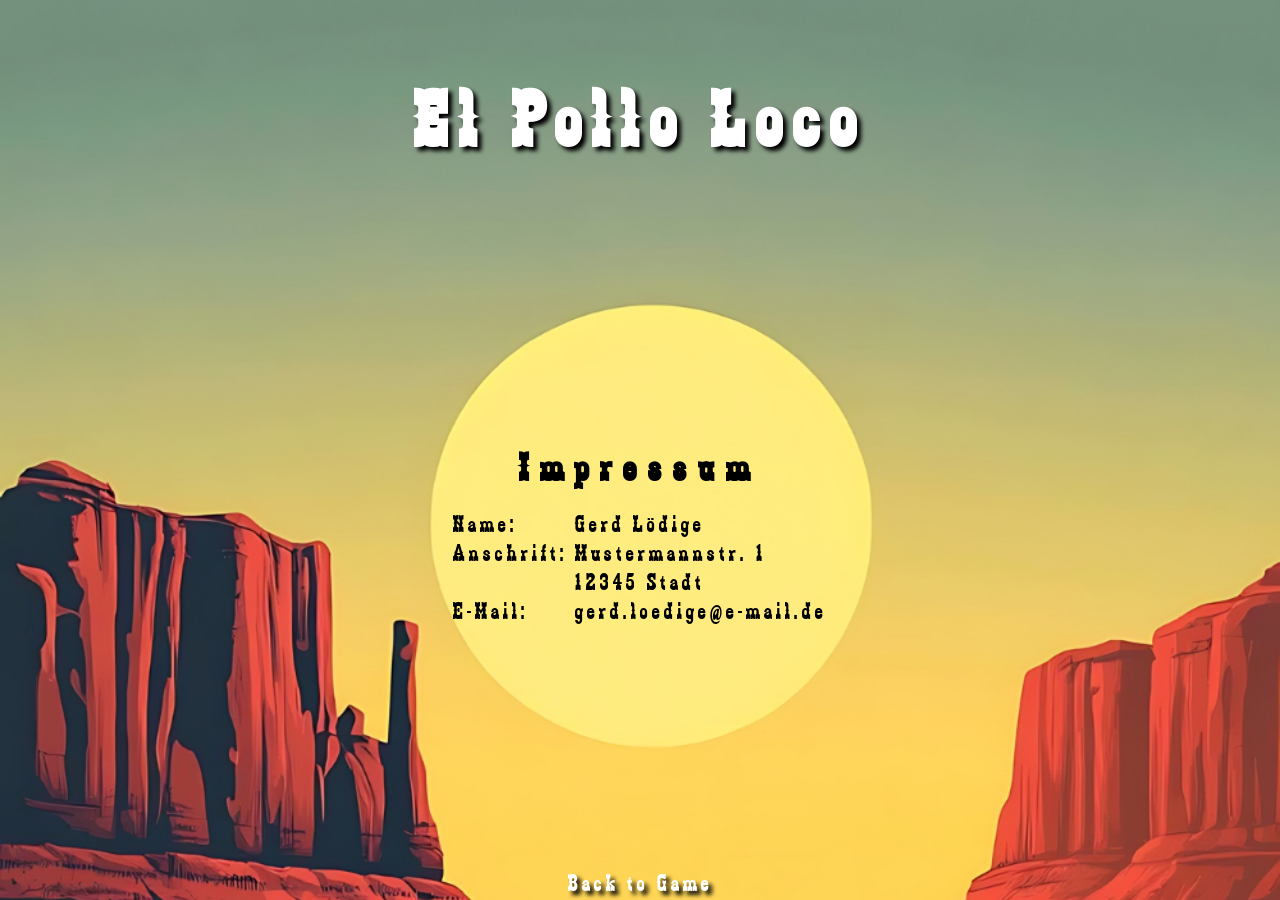
==== impressum.html @ 8bf4c2db "create Impressum" ====
<!DOCTYPE html>
<html lang="en">
<head>
    <meta charset="UTF-8">
    <meta name="viewport" content="width=device-width, initial-scale=1.0">
    <link rel="icon" href="img/11_favicon/Pepe_walk.png" type="image/png">
    <link rel="stylesheet" href="./style.css">
    <title>Impressum</title>
</head>
<body>
    <h1>El Pollo Loco</h1>
    <main class="main_wrapper_impressum">
        <div class="container_impressum">
            <h2>Impressum</h2>
            <table>
                <tr>
                    <td class="first_column_impressum">Name: </td>
                    <td>Gerd Lödige</td>
                </tr>
                <tr>
                    <td>Anschrift: </td>
                    <td>Mustermannstr. 1 </td>
                </tr>
                <tr>
                    <td></td>
                    <td>12345 Stadt</td>
                </tr>
                <tr>
                    <td>E-Mail: </td>
                    <td>gerd.loedige@e-mail.de</td>
                </tr>
            </table>
        </div>
    </main>
    <footer>
        <a href="./index.html">Back to Game</a>
    </footer>
    
</body>
</html>
---- style.css ----
@font-face {
    font-family: zabra;
    src: url('font/Zabars.ttf');

}

body {
    display: flex;
    flex-direction: column;
    background-image: url('./img/5_background/wild_desert_landscape_02.jpg');
    background-size: cover;
    height: 100vh;
    margin: 0;
}

h1 {
    font-family: zabra;
    color: white;
    text-shadow: 4px 4px 4px #000000;
    font-size: 80px;
    letter-spacing: 12px;
    margin: 20px 20px 20px 20px;
    margin-top: clamp(20px, 26.67vh - 166.67px, 100px);
    text-align: center;
}

h2{
    font-family: zabra;
    color: white;
    text-shadow: 4px 4px 4px #000000;
    font-size: 40px;
    letter-spacing: 12px;
    margin: 20px;
    text-align: center;
}

h3 {
    margin: 0;
    letter-spacing: 3px;
}

.startButton{
    font-family: zabra;
    font-size: 30px;
    color: #512B0C;
    letter-spacing: 3px;
    padding: 10px 20px;
    background: radial-gradient(circle, rgba(255, 221, 0, 1) 50%, rgba(255, 154, 0, 1) 100%);
    border: none;
    border-radius: 5px;
    cursor: pointer;
    box-shadow: 4px 4px 4px #512B0C;
    border: 2px solid #512B0C;
    margin: 16px 0;
}

.startButton:hover {
    transform: scale(1.05);
    transition: transform 0.1s ease-in-out;
}

.button_top{
    flex-direction: column-reverse !important;
}

.how_to_play{
    font-family: zabra;
    font-size: 24px;
    color: white;
    text-shadow: 2px 2px 2px #000000;
    display: flex;
    align-items: center;
    justify-content: space-between;
    max-width: 720px;
    width: 100%;
}

.how_to_play_button{
    display: flex;
    flex-direction: row;
}

.how_to_play_text{
    display: flex;
    align-items: center;
    margin: 0;
    letter-spacing: 3px;
}

.black {
    color: black;
    margin-right: -12px;
    text-shadow: none;
}


.how_to_play_img{
    width: 50px;
    height: 50px;
    margin-right: -8px;
}

canvas {
    background-color: black;
    border-radius: 20px;
}
.d-none {
    display: none !important;
}

.intro_outro_container {
    display: flex;
    justify-content: space-between;
    align-items: center;
    flex-direction: column;
    gap: 16px;
    width: 720px;
    height: 480px;
    background-size: 110% 100%;
    background-repeat: no-repeat;
    background-position: center;
    border-radius: 20px;
}

.intro_background {
    background-image: url('./img/9_intro_outro_screens/start/startscreen_1.png');
}

.outro_background {
    background-image: url('./img/5_background/first_half_background.png');
}

.you_win_img, .game_over_img {
    width: 400px;
}

.img_container{
    display: flex;
    justify-content: center;
    align-items: center;
    width: 100%;
    height: 400px;
}

.scale-in {
    animation: scaleIn 1s forwards;
}

@keyframes scaleIn {
    0% {
        transform: scale(0);
    }
    100% {
        transform: scale(1);
    }
}

.canvas_container {
    position: relative;
    display: inline-block;
}

.move_setting_btn {
    z-index: 10;
    background: transparent;
    background-size: cover;
    border: none;
    border-radius: 50%;
    width: 50px;
    height: 50px;
    cursor: pointer;
}

.mute-btn {
    background-image: url('./img/10_button/unmuted_icon.svg');
}

.close-btn {
    background-image: url('./img/10_button/close_icon.svg');
}

.restart-btn {
    background-image: url('./img/10_button/restart_game_icon.svg');
}

.throw-bottle-btn {
    background-image: url('./img/10_button/attack_icon.svg');
    display: none;
}

.jump-btn {
    background-image: url('./img/10_button/jump_icon.svg');
    display: none;
}

.move-right-btn {
    background-image: url('./img/10_button/move_right_icon.svg');
    display: none;
}

.move-left-btn {
    background-image: url('./img/10_button/move_left_icon.svg');
    display: none;
}


.turn_device_info {
    display: flex;
    flex-direction: column;
    align-items: center;
    justify-content: center;
    gap: 16px;
    height: 60vh;
    animation: blink normal 2s infinite ease-in-out;
}

.turn_device_img {
    width: 200px;
    height: 200px;
    background-color: rgba(0, 0, 0, 0.3);
    border-radius: 50%;
}

.settings_btn{
    position: absolute;
    top: 16px;
    right: 16px;
    display: flex;
    gap: 20px;
    align-items: center;
}

.mobile_control_btn {
    position: absolute;
    bottom: 10px;
    display: none;
    justify-content: space-between;
    align-items: center;
    width: 100%;
}

.control_btn_left,
.control_btn_right {
    display: flex;
    gap:20px;
    margin: 0 20px;
}

@keyframes blink {
    0%, 100% {
        opacity: 1;
    }
    50% {
        opacity: 0;
    }
    100% {
        opacity: 1;
    }
}

@media (max-width: 639px) {
    .intro_outro_container, 
    .how_to_play, 
    .canvas_container {
        display: none;

    }

}

@media (min-width: 638px){
    .turn_device_info {
        display: none;
    }

}

@media (max-width: 550px) {
    h1 {
        font-size: 60px;
    }

    h2 {
        font-size: 40px;
    }

    table {
        font-size: 18px;
    }
}

@media screen and (orientation: landscape) and (max-height: 480px) {
    h1,
    .how_to_play{
        display: none;
    }
    
    canvas {
        width: 100%;
        height: auto;
        max-width: 100vw;
        max-height: 100vh;
    }

    .intro_outro_container,
    .canvas_container {
        max-width: 720px;
        width: calc(100vh * 3 / 2);
        height: auto;
        max-height: 100vh;
    
    }

    .throw-bottle-btn,
    .jump-btn,
    .move-right-btn,
    .move-left-btn {
        display: inline-block;
    } 
}

@media (pointer: coarse) and (orientation: landscape) {
    .mobile_control_btn {
        display: flex;
    }
}

@media screen and (orientation: landscape) and (max-height: 400px) {
    .mobile_control_btn {
    bottom: 8px;
    }

    .move_setting_btn {
        width: 40px;
        height: 40px;
    }
}

.main_wrapper_impressum{
    display: flex;
    height: 100vh;
    max-width: 1440px;
    align-items: center;
    flex-direction: column;
    justify-content: center;
}


.container_impressum{
    padding: 8px;
}

.container_impressum h2{
    color: black;
    text-shadow: none;
}

.first_column_impressum{
    width: 120px;
}

table {
    font-family: zabra;
    font-size: 24px;
    border-collapse: collapse;
    letter-spacing: 4px;
}

@media (max-width: 800px) {
    .container_impressum, h2 {
        color: white;
    }

    .container_impressum h2 {
        color: white;
    }   
}

main {
    flex: 1;
    display: flex;
    flex-direction: column;
    align-items: center;
    gap: 16px;
}

footer {
    display: flex;
    justify-content: center;
    margin-top: 16px;
    position: sticky;
    bottom: 0;
    margin: 4px;
}

footer a{
    font-family: 'zabra';
    font-size: 24px;
    color: white;
    text-decoration: none;
    text-shadow: 4px 4px 4px #000000;
    letter-spacing: 4px;
    cursor: pointer;
}
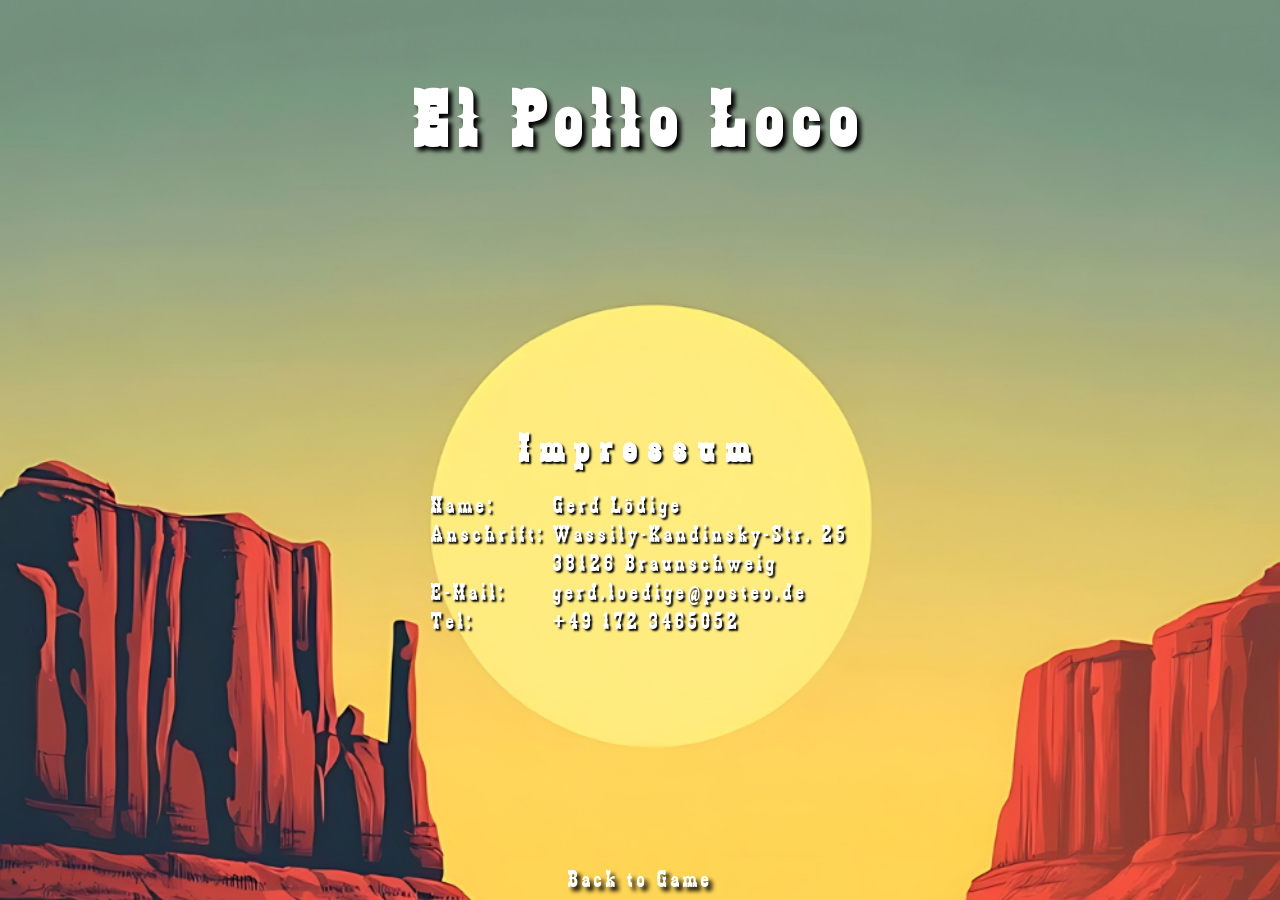
==== commit 2bb94893: "update impressum" ====
--- a/impressum.html
+++ b/impressum.html
@@ -19,15 +19,19 @@
                 </tr>
                 <tr>
                     <td>Anschrift: </td>
-                    <td>Mustermannstr. 1 </td>
+                    <td>Wassily-Kandinsky-Str. 25 </td>
                 </tr>
                 <tr>
                     <td></td>
-                    <td>12345 Stadt</td>
+                    <td>38126 Braunschweig</td>
                 </tr>
                 <tr>
                     <td>E-Mail: </td>
-                    <td>gerd.loedige@e-mail.de</td>
+                    <td>gerd.loedige@posteo.de</td>
+                </tr>
+                <tr>
+                    <td>Tel: </td>
+                    <td>+49 172 3465052</td>
                 </tr>
             </table>
         </div>
--- a/style.css
+++ b/style.css
@@ -73,6 +73,9 @@
     justify-content: space-between;
     max-width: 720px;
     width: 100%;
+    gap: 12px;
+    box-sizing: border-box;
+    padding: 0 8px;
 }
 
 .how_to_play_button{
@@ -89,7 +92,7 @@
 
 .black {
     color: black;
-    margin-right: -12px;
+    margin-left: 8px;
     text-shadow: none;
 }
 
@@ -97,7 +100,7 @@
 .how_to_play_img{
     width: 50px;
     height: 50px;
-    margin-right: -8px;
+    margin: 0 -10px;
 }
 
 canvas {
@@ -113,7 +116,6 @@
     justify-content: space-between;
     align-items: center;
     flex-direction: column;
-    gap: 16px;
     width: 720px;
     height: 480px;
     background-size: 110% 100%;
@@ -130,16 +132,22 @@
     background-image: url('./img/5_background/first_half_background.png');
 }
 
-.you_win_img, .game_over_img {
-    width: 400px;
-}
-
 .img_container{
     display: flex;
     justify-content: center;
     align-items: center;
     width: 100%;
-    height: 400px;
+    height: calc(100% - 86px);
+}
+
+.img_container img {
+    max-width: 100%;
+    max-height: 100%;
+    object-fit: contain;
+}
+
+.game_over_img_container{
+    width: 60%;
 }
 
 .scale-in {
@@ -158,6 +166,7 @@
 .canvas_container {
     position: relative;
     display: inline-block;
+    height: 480px;
 }
 
 .move_setting_btn {
@@ -258,6 +267,85 @@
     }
 }
 
+main {
+    flex: 1;
+    display: flex;
+    flex-direction: column;
+    align-items: center;
+    gap: 16px;
+}
+
+footer {
+    display: flex;
+    justify-content: center;
+    margin-top: 16px;
+    position: sticky;
+    bottom: 0;
+    margin: 8px;
+}
+
+footer a{
+    font-family: 'zabra';
+    font-size: 24px;
+    color: white;
+    text-decoration: none;
+    text-shadow: 4px 4px 4px #000000;
+    letter-spacing: 4px;
+    cursor: pointer;
+}
+
+.main_wrapper_impressum{
+    display: flex;
+    height: 100vh;
+    max-width: 1440px;
+    align-items: center;
+    flex-direction: column;
+    justify-content: center;
+}
+
+
+.container_impressum{
+    color: white;
+    text-shadow: 2px 2px 2px #000000;
+    padding: 8px;
+}
+
+.container_impressum h2{
+    color: white;
+    text-shadow: 2px 2px 2px #000000;
+}
+
+.first_column_impressum{
+    width: 120px;
+}
+
+table {
+    font-family: zabra;
+    font-size: 24px;
+    border-collapse: collapse;
+    letter-spacing: 4px;
+}
+
+.how_to_play_mobile {
+    display: none;
+    padding-bottom: 8px;
+}
+
+@media (max-height: 700px) {
+    footer {
+        display: none;
+        position: unset;
+    }
+
+    .how_to_play_mobile.how_to_play_mobile {
+        display: flex;
+    }
+
+    .how_to_play {
+        display: none;
+    }
+}
+
 @media (max-width: 639px) {
     .intro_outro_container, 
     .how_to_play, 
@@ -289,10 +377,27 @@
     }
 }
 
-@media screen and (orientation: landscape) and (max-height: 480px) {
-    h1,
-    .how_to_play{
-        display: none;
+@media screen and (orientation: landscape) and (max-height: 550px) {
+    h1 {
+        display: none;
+        position: unset;
+    }
+}
+
+@media screen and (orientation: landscape) and (max-height: 650px) {
+    .how_to_play,
+    footer {
+        display: none;
+        position: unset;
+    }
+
+    h1 {
+        font-size: 48px;
+        margin: 10px
+    }
+
+    main {
+        gap: 4px;
     }
     
     canvas {
@@ -306,7 +411,6 @@
     .canvas_container {
         max-width: 720px;
         width: calc(100vh * 3 / 2);
-        height: auto;
         max-height: 100vh;
     
     }
@@ -316,7 +420,11 @@
     .move-right-btn,
     .move-left-btn {
         display: inline-block;
-    } 
+    }
+
+    .how_to_play{
+        font-size: 18px;
+    }
 }
 
 @media (pointer: coarse) and (orientation: landscape) {
@@ -327,78 +435,11 @@
 
 @media screen and (orientation: landscape) and (max-height: 400px) {
     .mobile_control_btn {
-    bottom: 8px;
+        bottom: 8px;
     }
 
     .move_setting_btn {
         width: 40px;
         height: 40px;
     }
-}
-
-.main_wrapper_impressum{
-    display: flex;
-    height: 100vh;
-    max-width: 1440px;
-    align-items: center;
-    flex-direction: column;
-    justify-content: center;
-}
-
-
-.container_impressum{
-    padding: 8px;
-}
-
-.container_impressum h2{
-    color: black;
-    text-shadow: none;
-}
-
-.first_column_impressum{
-    width: 120px;
-}
-
-table {
-    font-family: zabra;
-    font-size: 24px;
-    border-collapse: collapse;
-    letter-spacing: 4px;
-}
-
-@media (max-width: 800px) {
-    .container_impressum, h2 {
-        color: white;
-    }
-
-    .container_impressum h2 {
-        color: white;
-    }   
-}
-
-main {
-    flex: 1;
-    display: flex;
-    flex-direction: column;
-    align-items: center;
-    gap: 16px;
-}
-
-footer {
-    display: flex;
-    justify-content: center;
-    margin-top: 16px;
-    position: sticky;
-    bottom: 0;
-    margin: 4px;
-}
-
-footer a{
-    font-family: 'zabra';
-    font-size: 24px;
-    color: white;
-    text-decoration: none;
-    text-shadow: 4px 4px 4px #000000;
-    letter-spacing: 4px;
-    cursor: pointer;
 }
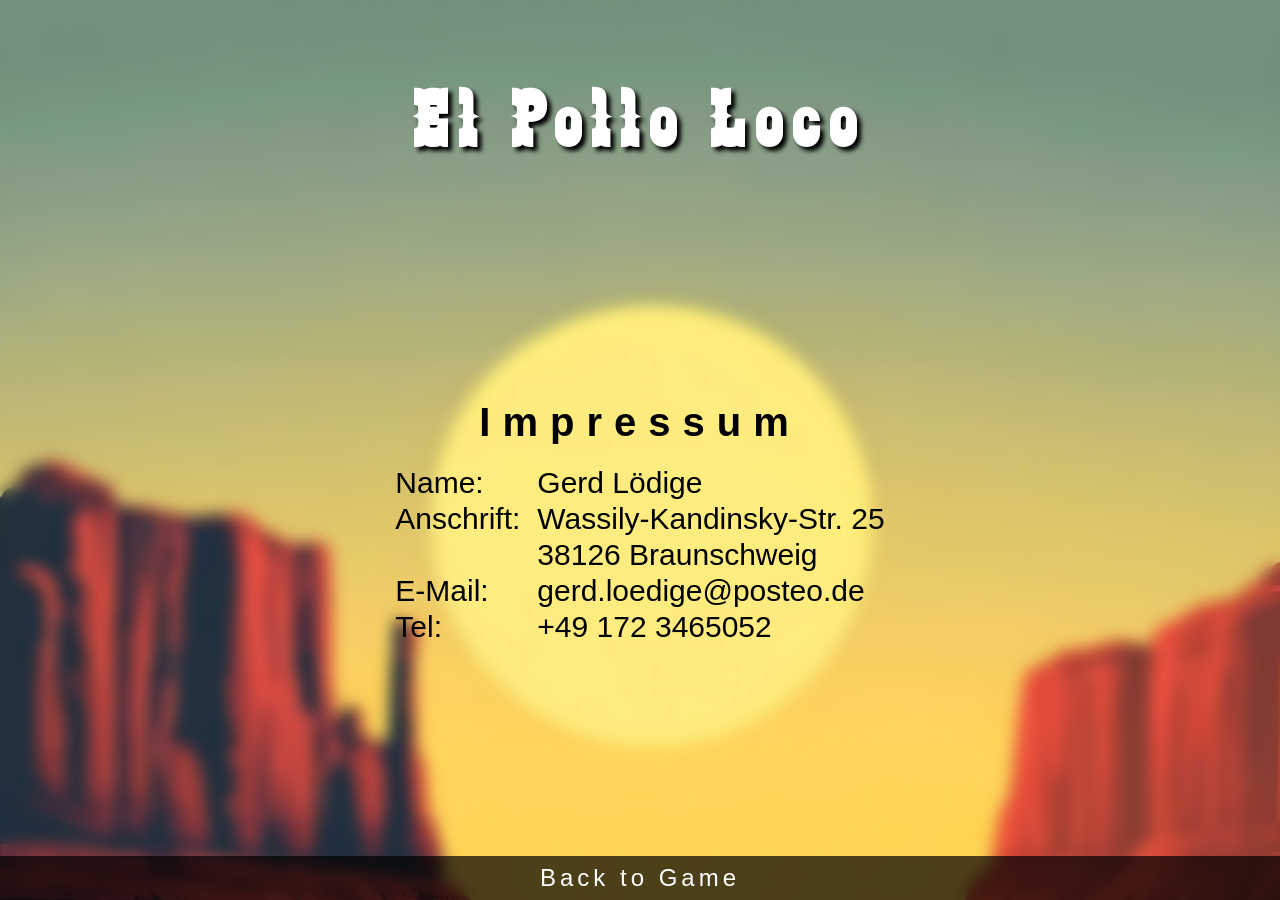
==== commit 3869d774: "update background effect blury to improve visiblity of how to play font. Update visibility link to i" ====
--- a/impressum.html
+++ b/impressum.html
@@ -7,7 +7,7 @@
     <link rel="stylesheet" href="./style.css">
     <title>Impressum</title>
 </head>
-<body>
+<body class="overlay-box">
     <h1>El Pollo Loco</h1>
     <main class="main_wrapper_impressum">
         <div class="container_impressum">
--- a/style.css
+++ b/style.css
@@ -1,5 +1,5 @@
 @font-face {
-    font-family: zabra;
+    font-family: 'zabra';
     src: url('font/Zabars.ttf');
 
 }
@@ -14,7 +14,7 @@
 }
 
 h1 {
-    font-family: zabra;
+    font-family: 'zabra', Arial;
     color: white;
     text-shadow: 4px 4px 4px #000000;
     font-size: 80px;
@@ -25,7 +25,7 @@
 }
 
 h2{
-    font-family: zabra;
+    font-family: 'zabra', Arial;
     color: white;
     text-shadow: 4px 4px 4px #000000;
     font-size: 40px;
@@ -40,18 +40,29 @@
 }
 
 .startButton{
-    font-family: zabra;
+    font-family: 'zabra', Arial;
     font-size: 30px;
     color: #512B0C;
     letter-spacing: 3px;
     padding: 10px 20px;
-    background: radial-gradient(circle, rgba(255, 221, 0, 1) 50%, rgba(255, 154, 0, 1) 100%);
+    background: linear-gradient(180deg, rgba(255, 221, 0, 1), rgba(255, 154, 0, 1));
     border: none;
     border-radius: 5px;
     cursor: pointer;
     box-shadow: 4px 4px 4px #512B0C;
-    border: 2px solid #512B0C;
     margin: 16px 0;
+}
+
+.stroked {
+    /* text-shadow: 1px 0px 0px #512B0C; */
+    -webkit-text-stroke-color: #512B0C;
+    -webkit-text-stroke-width: 2px;
+}
+
+.color_gradient {
+    background-image: linear-gradient(180deg, #994409, white);
+    -webkit-background-clip: text;
+    -webkit-text-fill-color: transparent;
 }
 
 .startButton:hover {
@@ -64,10 +75,8 @@
 }
 
 .how_to_play{
-    font-family: zabra;
+    font-family: 'zabra', Arial;
     font-size: 24px;
-    color: white;
-    text-shadow: 2px 2px 2px #000000;
     display: flex;
     align-items: center;
     justify-content: space-between;
@@ -84,6 +93,7 @@
 }
 
 .how_to_play_text{
+    font-family: 'zabra', Arial;
     display: flex;
     align-items: center;
     margin: 0;
@@ -280,18 +290,20 @@
     justify-content: center;
     margin-top: 16px;
     position: sticky;
+    box-sizing: border-box;
     bottom: 0;
-    margin: 8px;
+    padding: 8px;
+    background: rgba(0, 0, 0, 0.7);
 }
 
 footer a{
-    font-family: 'zabra';
+    font-family: 'Arial';
     font-size: 24px;
     color: white;
     text-decoration: none;
-    text-shadow: 4px 4px 4px #000000;
     letter-spacing: 4px;
     cursor: pointer;
+    
 }
 
 .main_wrapper_impressum{
@@ -305,30 +317,34 @@
 
 
 .container_impressum{
-    color: white;
-    text-shadow: 2px 2px 2px #000000;
+    color: black;
     padding: 8px;
 }
 
 .container_impressum h2{
-    color: white;
-    text-shadow: 2px 2px 2px #000000;
+    color: black;
+    font-family: Arial;
+    text-shadow: none;
 }
 
 .first_column_impressum{
-    width: 120px;
+    width: 140px;
 }
 
 table {
-    font-family: zabra;
-    font-size: 24px;
+    font-family: Arial;
+    font-size: 30px;
     border-collapse: collapse;
-    letter-spacing: 4px;
 }
 
 .how_to_play_mobile {
     display: none;
     padding-bottom: 8px;
+}
+
+.overlay-box {
+    background-color: rgba(255, 255, 255, 0.3);
+    backdrop-filter: blur(8px);
 }
 
 @media (max-height: 700px) {
